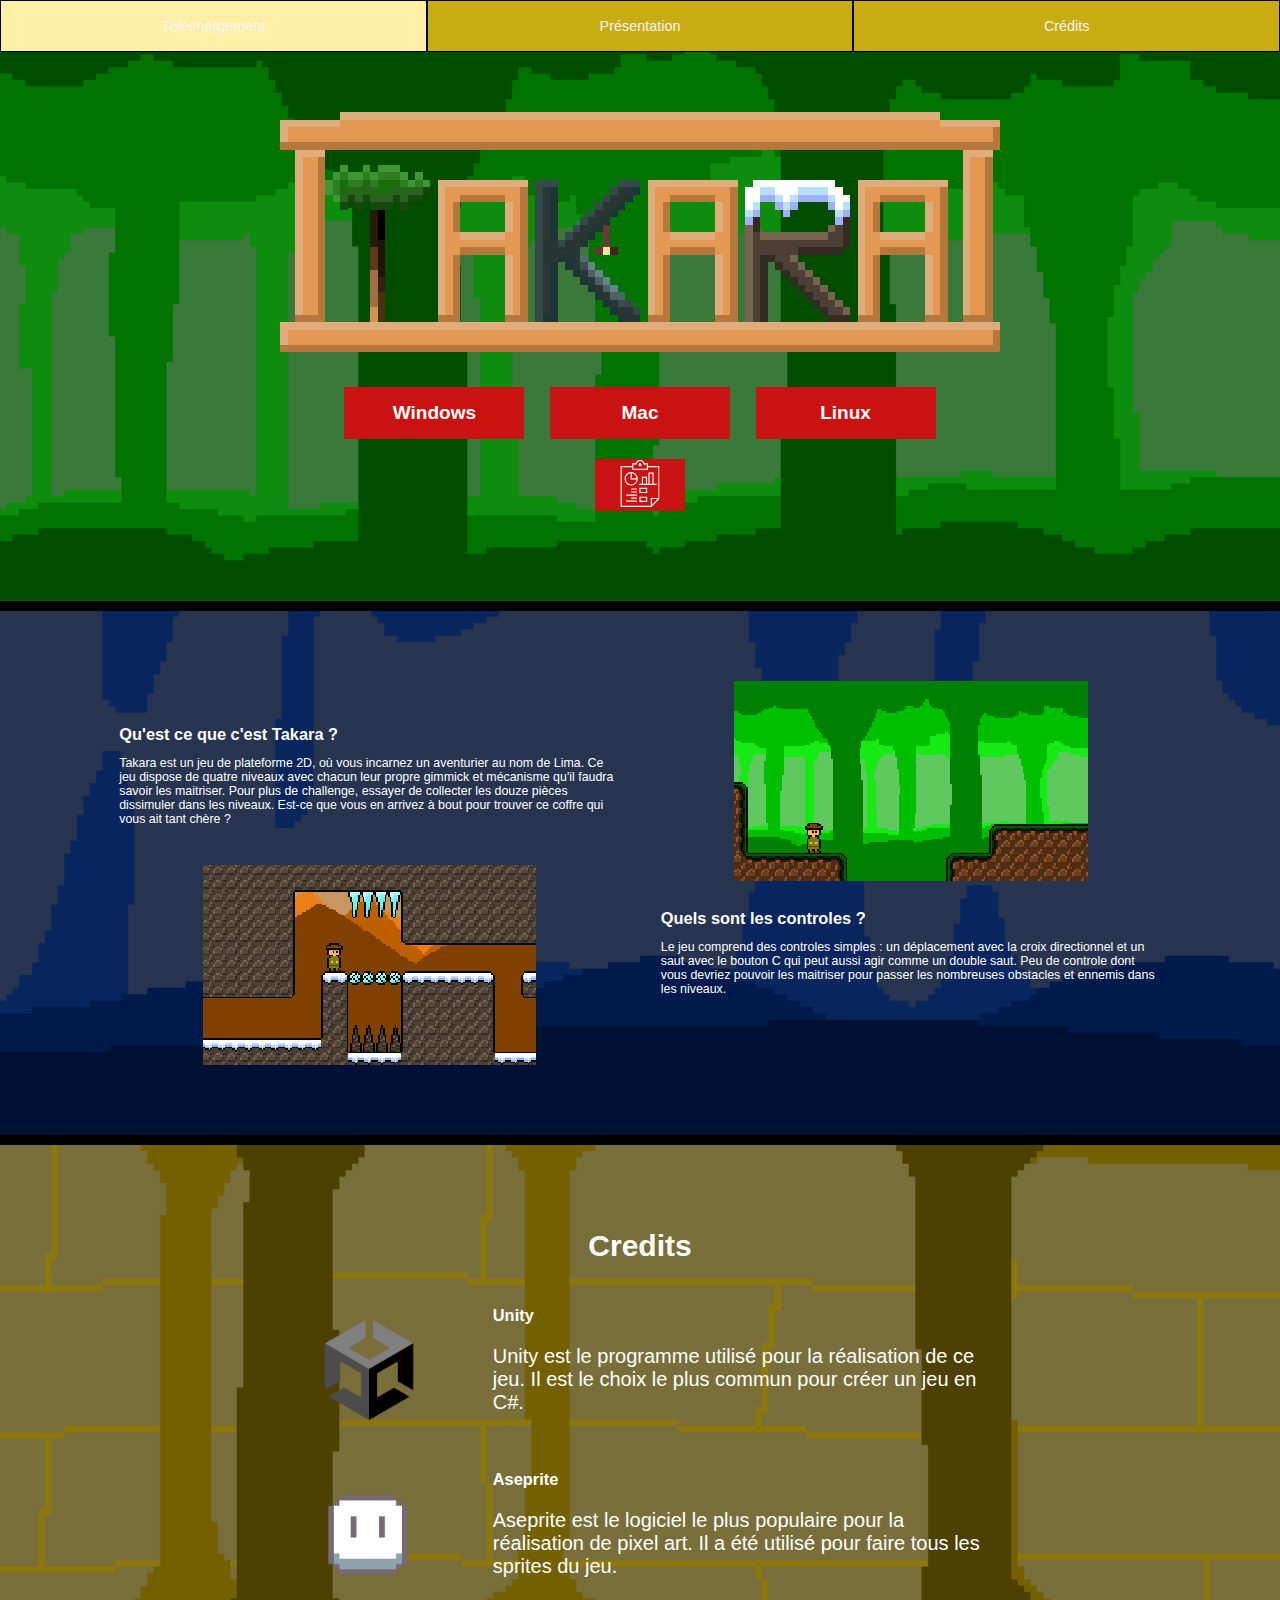
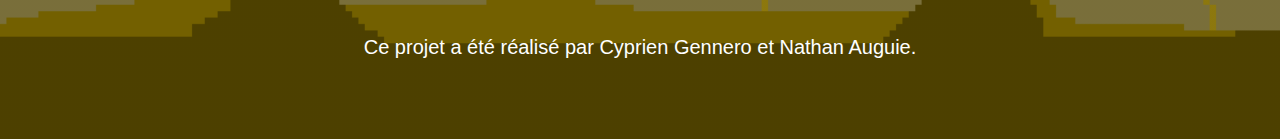
==== index.html @ b573b9a6 "Add files via upload" ====
<!DOCTYPE html>
<html>
	<head>
		<link rel="stylesheet" href="includes/takara.css" />
		<meta charset="utf-8">
		<meta name="viewport" content="width=device-width, initial-scale=1.0" />
		<title>Takara</title>
	</head>
	<body>
		<div id="header">
			<a href="">
				<span><div>Téléchargement</div></span>
				<div class="headerTooltip"><div>Téléchargement</div></div>
			</a>
			<a href="">
				<span><div>Présentation</div></span>
				<div class="headerTooltip"><div>Présentation</div></div>
			</a>
			<a href="">
				<span><div>Crédits</div></span>
				<div class="headerTooltip"><div>Crédits</div></div>
			</a>
		</div>
		
		<div id="main">
		<img id="logo" src="includes/images/logo.png" alt="Takara" />
		<div class="buttonHolder">
			<form action="" method="open" style="margin:0">
				<div>
					<button class="linkButton">Windows</button>
				</div>
			</form>
			<form action="" method="open" style="margin:0">
				<div>
					<button class="linkButton">Mac</button>
				</div>
			</form>
			<form action="" method="open" style="margin:0">
				<div>
					<button class="linkButton">Linux</button>
				</div>
			</form>
			<br>
			<form action="" method="open" style="margin:0">
				<div>
					<button class="linkButtonImg"><img id="report" src="includes/images/report.svg" alt="Report" /></button>
				</div>
			</form>
		</div>
		</div>
		
		<div class="divider"></div>
		
		<div id="about">
			<div id="screenshotHolder">
				<table>
					<tr><td>	
						<h1>Qu'est ce que c'est Takara ?</h1>
						<p>Takara est un jeu de plateforme 2D, où vous incarnez un aventurier au nom de Lima. Ce jeu dispose de quatre niveaux avec chacun leur propre gimmick et mécanisme qu'il faudra savoir les maitriser. Pour plus de challenge, essayer de collecter les douze pièces dissimuler dans les niveaux. Est-ce que vous en arrivez à bout pour trouver ce coffre qui vous ait tant chère ?</p>
					</td></tr>
					<tr><td class="screenshot"><img src="includes/images/takara/screenshot_2.png" alt="Screenshot" /></td></tr>
				</table>
				<table>
					<tr><td class="screenshot"><img src="includes/images/takara/screenshot_1.png" alt="Screenshot" /></td></tr>
					<tr><td>	
						<h1>Quels sont les controles ?</h1>
						<p>Le jeu comprend des controles simples : un déplacement avec la croix directionnel et un saut avec le bouton C qui peut aussi agir comme un double saut. Peu de controle dont vous devriez pouvoir les maitriser pour passer les nombreuses obstacles et ennemis dans les niveaux.</p>
					</td></tr>
				</table>
			</div>
		</div>
		
		<div class="divider"></div>
		
		<div id="credits">
			<h2>Credits</h2>
			<div id="creditsHolder">
				<table>
					<tr><td class="icon"><img src="includes/images/unity.png" alt="Unity" /></td></tr>
				</table>
				<table>
					<tr><td>	
						<h1>Unity</h1>
						<p>Unity est le programme utilisé pour la réalisation de ce jeu. Il est le choix le plus commun pour créer un jeu en C#.</p>
					</td></tr>
				</table>
			</div>
			<div id="creditsHolder">
				<table>
					<tr><td class="icon"><img src="includes/images/aseprite.png" alt="Aseprite" /></td></tr>
				</table>
				<table>
					<tr><td>	
						<h1>Aseprite</h1>
						<p>Aseprite est le logiciel le plus populaire pour la réalisation de pixel art. Il a été utilisé pour faire tous les sprites du jeu.</p>
					</td></tr>
				</table>
			</div>
			<div id="creditsHolder">
				<p>Ce projet a été réalisé par Cyprien Gennero et Nathan Auguie.</p>
			</div>
		</div>
		
	</body>
</html>
---- includes/takara.css ----
body {
	background-color: #fafbf6;
	margin: 0;
	color: white;
	font-size: 20px;
	font-family: Tahoma, Geneva, sans-serif;
}
form, form div {
	display: inline;
}
form:not(:last-child) {
	margin-right: 10px;
}

#header {
	display: flex;
	flex-direction: row;
	position:relative;
}

#header a {
	flex: 1;
	text-align: center;
	background-color: #c9ab12;
	color: whitesmoke;
	font-size: calc(8px + 0.5vw);
	height: 30px;
	text-decoration: none;
	border: 1px solid black;
	display: inline-block;
	padding: 10px 10px 10px 10px;
	transition: background-color 100ms ease-in-out, color 100ms ease-in-out;
}

#header a span {
	display: flex;
	align-items: center;
	justify-content: center;
	height: 100%;
	background-repeat: no-repeat;
}

#header a:hover {
	background-color: #fff0a6;
	border: 1px solid black;
	transition: background-color 200ms ease-in-out, color 200ms ease-in-out;
}

#header a .headerTooltip {
	display:none;
}

#header a img {
	max-height: 30px;
	max-width: 30px;
	min-width: 15px;
	min-height: 15px;
	width: 100%;
	height: 100%;
	padding: 10px;
	padding-left:0;
}

@media only screen and (max-width : 1000px) {
	#header a span {
		font-size: 0;
	}
	#header a {
		font-size: 18px;
	}

	#header a img {
		padding:0px;
		min-height: auto;
		min-width: auto;
	}
	
	#header a:hover {
		background-color: #a5e0ff;
		transition: background-color 200ms ease-in-out, color 200ms ease-in-out;
	}
	
	#header a .headerTooltip {
	transform: scale(0);
	pointer-events: none;
	position:absolute;
	left:0;
	right:0;
	display: block;
	margin-top: calc(0.5em + 1px);
	background-color:#a5e0ff;
	vertical-align:bottom;
	padding-top: 10px;
	padding-bottom: 10px;
	font-size: 1em;
	font-weight: 500;
	color: white;
	border-style: none solid solid solid;
	border-width: 1px;
	border-color: black;
	-webkit-animation-name: retractTooltip;
	-webkit-animation-duration: 0.1s;
	animation-name: retractTooltip;
	animation-duration: 0.1s;
	transform-origin: 0 0;
	}
	
	#header a .headerTooltip div {
		background-color:#128AC9;
		position:relative;
		display:inline-block;
		padding:4px 12px;
		margin-left:auto;
		margin-right:auto;
		border-radius: 16px;
	}

	#header a:hover .headerTooltip {
		-webkit-transform: translate(0, 0);
		transform: translate(0, 0);
		-webkit-animation-name: expandTooltip;
		-webkit-animation-duration: 0.1s;
		animation-name: expandTooltip;
		animation-duration: 0.1s;
		transform-origin: 0 0;
	}
}

#main {	
	background-image: linear-gradient(rgba(0, 0, 0, 0.4), rgba(0, 0, 0, 0.4)), url("images/takara/bg_0.png");
	background-size: cover;
	background-repeat: no-repeat;
	background-position: center;
	text-align:center;
	padding:60px;
}

#logo {	
	max-width:100%;
}

#report {	
	max-width:60%;
}

.buttonHolder {
	display: block;
	margin:auto;
	text-align:center;
	padding:20px;
}

.linkButton {
	cursor: pointer;
	background-color: #c91212;
	min-width: 180px;
	border:none;
	line-height: 50px;
	margin: 10px;
	color: white;
	text-align: center;
	font-size: 19px;
	font-weight: bold;
	transition: background-color 0.15s;
}
	
.linkButtonImg {
	cursor: pointer;
	background-color: #c91212;
	min-width: 90px;
	border:none;
	margin: 10px;
	color: white;
	text-align: center;
	transition: background-color 0.15s;
}

.linkButton:hover{
	background-color: #ffa5a5;
}

.linkButtonImg:hover{
	background-color: #ffa5a5;
}

.divider {
	width:100%;
	height: 10px;
	background-color:black;
}

#about {	
	background-image: linear-gradient(rgba(0, 0, 0, 0.6), rgba(0, 0, 0, 0.6)), url("images/takara/bg_1.png");
	background-size: cover;
	background-repeat: no-repeat;
	background-position: bottom;
	text-align:center;
	padding:60px;
}

#screenshotHolder table {
	width: 200px;
	display:inline-table;
}

#screenshotHolder td {
	margin-left: auto;
	margin-right: auto;
	overflow: hidden;
	width: 500px;
	margin: 10px;
	border: none;
	display: inline-block
}
#screenshotHolder .screenshot {
	height: 200px;
	text-align:center;
	padding: 0;
}
#screenshotHolder td img {
	height: 100%;
	margin: 0;   
	image-rendering: -webkit-optimize-contrast;
	image-rendering: crisp-edges;
	-ms-interpolation-mode: nearest-neighbor;
	image-rendering: pixelated;
}
#screenshotHolder h1 {
	font-size: calc(0.5em + 0.5vw);
	margin: 0px 0px 1vw 0px;
}
#screenshotHolder p {
	font-size: calc(0.3em + 0.5vw);
	margin: 0px 0px 0.8vw 0px;
}

#creditsHolder table {
	width: 200px;
	display:inline-table;
}

#creditsHolder td {
	margin-left: auto;
	margin-right: auto;
	overflow: hidden;
	width: 500px;
	margin: 10px;
	border: none;
	display: inline-block;
}
#creditsHolder .icon {
	height: 100px;
	width: 100px;
}
#creditsHolder td img {
	height: 100%;
	margin: 0;
}
#creditsHolder h1 {
	font-size: calc(0.5em + 0.5vw);
	margin: 0px 0px 1vw 0px;
}
#creditHolder p {
	font-size: calc(0.3em + 0.5vw);
	margin: 0px 0px 0.8vw 0px;
}

#credits{	
	background-image: linear-gradient(rgba(0, 0, 0, 0.4), rgba(0, 0, 0, 0.4)), url("images/takara/bg_2.png");
	background-size: cover;
	background-repeat: no-repeat;
	background-position: bottom;
	text-align:center;
	padding:60px;
}

.linkButtonSmall {
	cursor: pointer;
	background-color: #128AC9;
	min-width: 80px;
	border:none;
	border-radius: 5px;
	line-height: 50px;
	color: white;
	text-align: center;
	margin: 10px;
	
	font-size: 12px;
	font-weight: bold;
	transition: background-color 0.15s;
}
.linkButtonSmall:hover{
	background-color: #a5e0ff;
}

.linkButtonSmallLight {
	cursor: pointer;
	background-color: #1abc9c;
	min-width: 80px;
	border:none;
	border-radius: 5px;
	line-height: 50px;
	color: white;
	text-align: center;
	margin: 10px;
	
	font-size: 12px;
	font-weight: bold;
	transition: background-color 0.15s;
}
.linkButtonSmallLight:hover{
	background-color: #19a98c;
}

.linkButtonSmallImportant {
	cursor: pointer;
	background-color: #e09665;
	min-width: 80px;
	border:none;
	border-radius: 5px;
	line-height: 50px;
	color: white;
	text-align: center;
	margin: 10px;
	
	font-size: 12px;
	font-weight: bold;
	transition: background-color 0.15s;
}
.linkButtonSmallImportant:hover{
	background-color: #f0a675;
}

#downloadsHeader {	
	background-image: linear-gradient(rgba(0, 0, 0, 0.6), rgba(0, 0, 0, 0.6)), url("images/takara/bg_1.png");
	background-size: cover;
	background-repeat: no-repeat;
	background-position: center;
	text-align:center;
	padding:60px;
}

.contentsection {	
	background-image: linear-gradient(rgba(0, 0, 0, 0.6), rgba(0, 0, 0, 0.6)), url("images/background.png");
	background-size: tile;
	background-repeat: repeat;
	background-position: center;
	padding:2vw;
}

#currentDownload {
	background-color:#1abc9c33; 
	text-align: center;
	padding:2vw;
	border:4px solid #a5e0ff; 
	border-radius: 14px;
}

h1 {
	font-size: 28px;
	margin: 0px 0px 20px 0px;
	font-weight:bold;
}


.previousDownload {
	background-color:#128AC933; 
	text-align: center;
	padding:2vw;
	margin-top:50px;
	margin-bottom:50px;
	border: none;
	border-radius: 14px;
}


.previousOldDownload {
	background-color:#a5e0ff33; 
	text-align: center;
	padding:2vw;
	margin-top:50px;
	margin-bottom:50px;
	border: none;
	border-radius: 14px;
}


.changelogGroup {
	padding: calc(1.5vw + 8px);
	padding-right: calc(1.8vw + 8px);
	margin-top:50px;
	margin-bottom:50px;
	border: none;
	border-radius: 14px;
	word-wrap: break-word
}

.changelogGroup h3 {
	font-size: calc(1em + 0.5vw);
}
.changelogGroup h4 {
	font-size: calc(0.75em + 0.3vw);
}
.changelogGroup li {
	font-size: calc(0.6em + 0.4vw);
}

.changelogGroup ul{
	padding-left: calc(4px + 1vw);
}

.changelogGroup ul ul{
	padding-left: calc(4px + 1vw);
}

.changelogGroup table {
	display:inline-table;
	background-color: #128AC933;
	margin: 8px;
	max-width: 25vw;
}

.roadmapSection {
	background-color:#77777793;
	margin:0px;
	border:2px solid #777777f2;
	padding:15px 0px 0px 25px;
	text-align: left;
}
.roadmapElement {
	background-color:#eeeeee93;
	border:2px solid #777777f2;
	margin-left: -25px;
	margin-top: -15px;
	font-size: larger;
	padding: 2px 0px 0px 15px;
	text-align: left;
}

table {
	font-family: arial, sans-serif;
	border-collapse: collapse;
	width: 100%;
  }
  
td, th {
border: 1px solid #dddddd;
text-align: left;
padding: 8px;
}

.image-section {
  width: 600px;
  height: 400px;
  overflow: hidden;
}

.slideshow-container {
  width: 100%;
  height: 100%;
  list-style: none;
  margin: 0;
  padding: 0;
  display: flex;
  transition: transform 0.3s ease-in-out;
}

.slideshow-container li {
  flex: 0 0 100%;
}

.slideshow-container img {
  width: 100%;
  height: 100%;
  object-fit: cover;
}
}
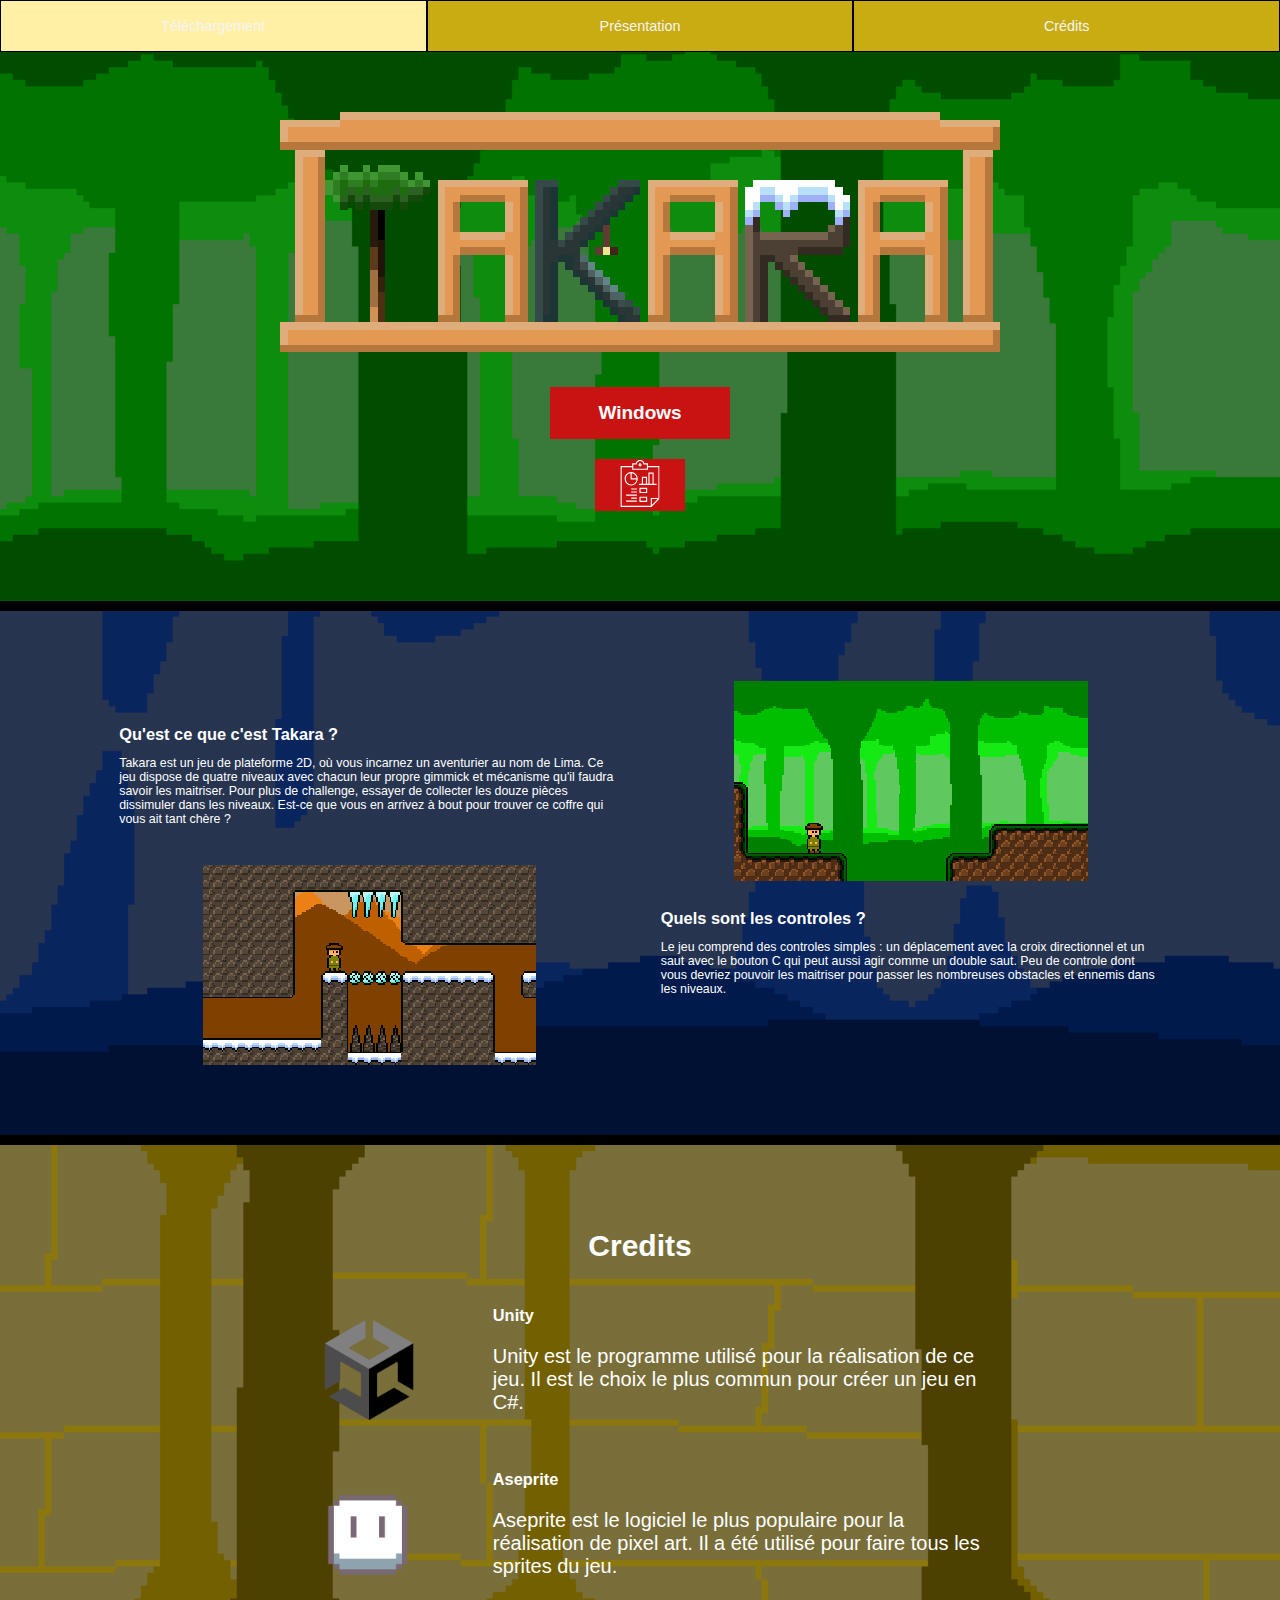
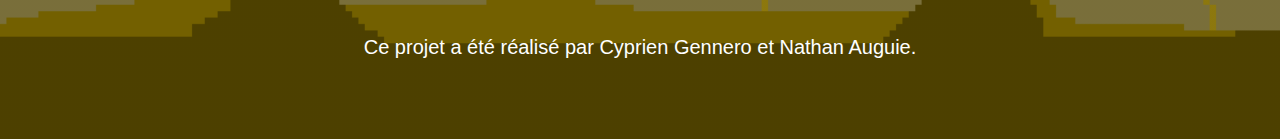
==== commit 7291d2ba: "Add files via upload" ====
--- a/index.html
+++ b/index.html
@@ -25,23 +25,12 @@
 		<div id="main">
 		<img id="logo" src="includes/images/logo.png" alt="Takara" />
 		<div class="buttonHolder">
-			<form action="" method="open" style="margin:0">
+			<form action="includes/Takara.exe" method="open" style="margin:0">
 				<div>
 					<button class="linkButton">Windows</button>
 				</div>
-			</form>
-			<form action="" method="open" style="margin:0">
-				<div>
-					<button class="linkButton">Mac</button>
-				</div>
-			</form>
-			<form action="" method="open" style="margin:0">
-				<div>
-					<button class="linkButton">Linux</button>
-				</div>
-			</form>
 			<br>
-			<form action="" method="open" style="margin:0">
+			<form action="includes/Rapport_de_projet.pdf" method="open" style="margin:0">
 				<div>
 					<button class="linkButtonImg"><img id="report" src="includes/images/report.svg" alt="Report" /></button>
 				</div>
